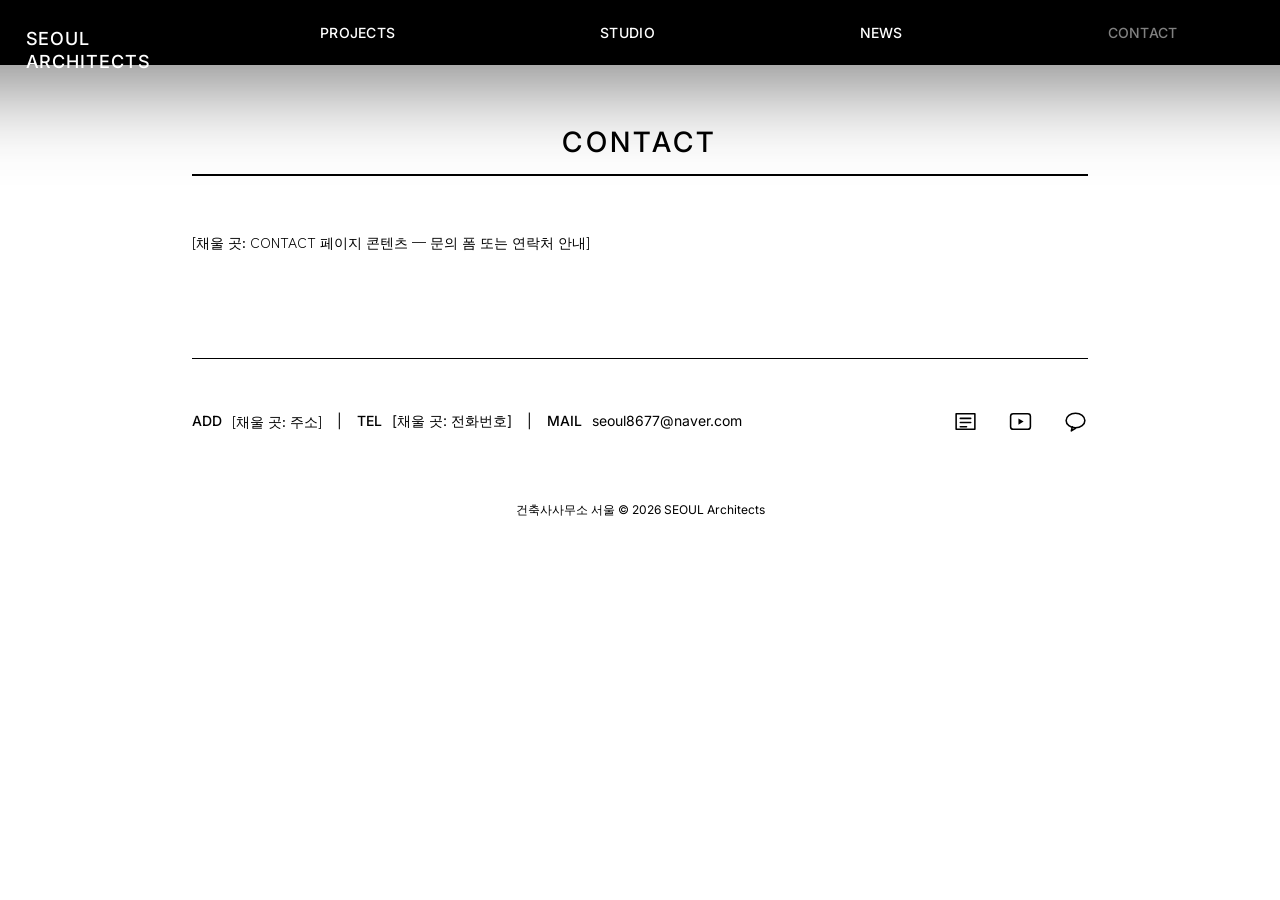
==== contact.html @ b79f5d16 "feat: unify header design across all pages, restructure menu, add NEWS/CONTACT pages - Apply sticky " ====
<!DOCTYPE html>
<html lang="ko">
<head>
  <meta charset="UTF-8">
  <meta name="viewport" content="width=device-width, initial-scale=1.0">
  <title>CONTACT | 건축사사무소 서울</title>
  <meta name="description" content="건축사사무소 서울 문의 - 점검·설계·실측 의뢰.">
  <link rel="canonical" href="https://inspection-365.com/contact.html">

  <link rel="preconnect" href="https://fonts.googleapis.com">
  <link rel="preconnect" href="https://fonts.gstatic.com" crossorigin>
  <link href="https://fonts.googleapis.com/css2?family=Inter:wght@400;500;700&family=Zen+Kaku+Gothic+New:wght@400;500&display=swap" rel="stylesheet">
  <link rel="stylesheet" href="style.css">
</head>
<body>

  <div id="logo">
    <a href="index.html">SEOUL<br>Architects</a>
  </div>

  <button id="trigger" aria-label="메뉴 열기">
    <span></span><span></span><span></span>
  </button>

  <header class="sticky">
    <nav id="gnav">
      <ul>
        <li><a href="projects.html">PROJECTS</a></li>
        <li><a href="studio.html">STUDIO</a></li>
        <li><a href="news.html">NEWS</a></li>
        <li><a href="contact.html" class="nav-current">CONTACT</a></li>
      </ul>
    </nav>
  </header>

  <main>

    <h2 class="headline">CONTACT</h2>

    <div id="outline">
      <p>
        [채울 곳: CONTACT 페이지 콘텐츠 — 문의 폼 또는 연락처 안내]
      </p>
    </div>

  </main>

  <footer>
    <div id="inner">
      <address>
        <dl><dt>ADD</dt><dd><span>[채울 곳: 주소]</span></dd></dl>
        <dl><dt>TEL</dt><dd><a href="tel:000-0000-0000">[채울 곳: 전화번호]</a></dd></dl>
        <dl><dt>MAIL</dt><dd><a href="mailto:seoul8677@naver.com">seoul8677@naver.com</a></dd></dl>
      </address>
      <div id="sns">
        <ul>
          <li>
            <a href="https://blog.naver.com/flyinge" target="_blank" aria-label="블로그">
              <svg xmlns="http://www.w3.org/2000/svg" viewBox="0 0 24 24" fill="none" stroke="#000" stroke-width="1.5" stroke-linecap="round" stroke-linejoin="round">
                <path d="M3 4.5h18v15H3z"/><path d="M7 9h10M7 13h10M7 17h6"/>
              </svg>
            </a>
          </li>
          <li>
            <a href="https://www.youtube.com/@seoul-g5r" target="_blank" aria-label="YouTube">
              <svg xmlns="http://www.w3.org/2000/svg" viewBox="0 0 24 24" fill="none" stroke="#000" stroke-width="1.5" stroke-linecap="round" stroke-linejoin="round">
                <path d="M2.5 7c0-1.5 1-2.5 2.5-2.5h14c1.5 0 2.5 1 2.5 2.5v10c0 1.5-1 2.5-2.5 2.5h-14C3.5 19.5 2.5 18.5 2.5 17V7z"/>
                <path d="M10 9l5 3-5 3z" fill="#000" stroke="none"/>
              </svg>
            </a>
          </li>
          <li>
            <a href="http://pf.kakao.com/_HvIMX" target="_blank" aria-label="카카오톡 채널">
              <svg xmlns="http://www.w3.org/2000/svg" viewBox="0 0 24 24" fill="none" stroke="#000" stroke-width="1.5" stroke-linecap="round" stroke-linejoin="round">
                <ellipse cx="12" cy="11" rx="9" ry="7"/><path d="M9 17l-1 4 4-2.5"/>
              </svg>
            </a>
          </li>
        </ul>
      </div>
    </div>
    <div id="credit">건축사사무소 서울 © 2026 SEOUL Architects</div>
  </footer>

  <script src="main.js"></script>
</body>
</html>
---- style.css ----
/* ================================================================
   건축사사무소 서울 / SEOUL Architects
   통합 스타일시트 — index.html + studio.html + projects.html
   Based on yuua.jp design system (exact computed values)
   ================================================================ */


/* ----------------------------------------------------------------
   0. RESET
   ---------------------------------------------------------------- */
* {
  margin: 0;
  padding: 0;
  list-style-type: none;
  border: none;
  box-sizing: border-box;
}

html {
  text-size-adjust: 100%;
}


/* ----------------------------------------------------------------
   1. BASE — 본문 타이포그래피
   font-family : "Zen Kaku Gothic New" (본문) / Inter (UI)
   font-size   : clamp(10px ~ 14px)
   color       : #000000
   ---------------------------------------------------------------- */
body {
  font-family: "Zen Kaku Gothic New", sans-serif;
  font-size: clamp(0.625rem, 0.181rem + 0.93vw, 0.875rem);
  font-weight: 400;
  color: #000000;
  line-height: 1.75;
  text-align: justify;
  font-feature-settings: "palt";
  -webkit-font-smoothing: antialiased;
  background-color: #ffffff;
}

h1, h2, h3, h4, h5, h6 {
  font-weight: normal;
}

a:link,
a:visited,
a:hover {
  text-decoration: none;
}

a {
  color: inherit;
}

img {
  width: 100%;
  display: block;
  backface-visibility: hidden;
  image-rendering: -webkit-optimize-contrast;
}

button {
  border: 0;
  outline: none;
  font-size: 0;
  color: transparent;
  line-height: 0;
  background-color: transparent;
  cursor: pointer;
}

#en {
  text-align: left;
}


/* ----------------------------------------------------------------
   2. LOGO (#logo)
   position : fixed / left: 2% / top: 3%
   width    : 10.5%
   z-index  : 1002
   ---------------------------------------------------------------- */
#logo {
  width: 10.5%;
  min-width: 110px;
  position: fixed;
  left: 2%;
  top: 3%;
  z-index: 1002;
  font-family: Inter, sans-serif;
  font-weight: 500;
  font-size: 18px;
  letter-spacing: 0.05em;
  line-height: 1.3;
  text-transform: uppercase;
  color: #ffffff;
}

#logo a {
  color: #ffffff;
  display: block;
}

/* ----------------------------------------------------------------
   3. HEADER
   height    : ~63px (padding: 2% 0)
   position  : fixed / width: 100%
   background: transparent → 스크롤 시 black (::before slide-in)
   font      : Inter 500 / uppercase / 14px / #ffffff
   ---------------------------------------------------------------- */
header {
  width: 100%;
  padding: 2% 0;
  display: flex;
  align-items: center;
  font-family: Inter, sans-serif;
  font-weight: 500;
  font-size: 14px;
  text-transform: uppercase;
  position: fixed;
  z-index: 1001;
  color: #ffffff;
}

/* 스크롤 시 나타나는 검정 배경 (translate3d 슬라이드인) */
header::before {
  content: "";
  position: absolute;
  left: -10%;
  width: 120%;
  height: 100%;
  background: #000000;
  transform: translate3d(0, -100%, 0);
  z-index: -1;
  box-shadow: rgba(0, 0, 0, 0.8) 0px 0px 100px 0px;
  transition: transform 0.3s;
}

/* JS가 .sticky 클래스를 추가하면 배경 내려옴 */
header.sticky::before {
  transform: translate3d(0, 0, 0);
}

/* studio / projects 등 내부 페이지는 항상 배경 표시.
   배경이 검은색이므로 글씨는 흰색 유지 */
header.sticky {
  color: #ffffff;
}

header.sticky #gnav ul li a {
  color: #ffffff;
}

/* .top 클래스 (index 히어로에서 사용) */
header .top {
  opacity: 0;
}

/* #gnav */
header #gnav {
  width: 100%;
  padding: 0 8% 0 25%;
  transition: 0.3s;
}

header #gnav ul {
  display: flex;
  justify-content: space-between;
  gap: 30px;
  color: #ffffff;
}

header #gnav ul li {
  line-height: 1;
}

header #gnav ul li a {
  transition: 0.5s;
  color: #ffffff;
  font-family: Inter, sans-serif;
  font-weight: 500;
  font-size: 14px;
  letter-spacing: 0.02em;
}

header #gnav ul li a:hover {
  opacity: 0.5;
}

/* 현재 페이지 메뉴 표시 */
header #gnav ul li a.nav-current {
  opacity: 0.5;
  cursor: default;
  pointer-events: none;
}

/* 슬라이드-인 애니메이션 (모바일 gnav open) */
header #gnav.visible {
  opacity: 1;
  transform: translate(0%, 0%);
}

header #gnav.visible ul {
  animation-name: slide;
  animation-duration: 0.8s;
  animation-fill-mode: forwards;
}

header #gnav.sticky {
  opacity: 1;
}


/* ----------------------------------------------------------------
   4. 모바일 햄버거 버튼 (#trigger)
   display: none → 1000px 이하에서 block
   width: 30px / height: 20px
   position: fixed / right: 6% / top: 3%
   z-index: 1002
   ---------------------------------------------------------------- */
#trigger {
  width: 30px;
  height: 20px;
  display: none;
  position: fixed;
  transition: 0.5s;
  right: 6%;
  top: 3%;
  z-index: 1002;
}

#trigger span {
  width: 30px;
  height: 2px;
  display: block;
  position: absolute;
  left: 0;
  background-color: #ffffff;
  transition: 0.2s;
}

#trigger span:nth-of-type(1) { top: 0; }
#trigger span:nth-of-type(2) { top: 9px; }
#trigger span:nth-of-type(3) { bottom: 0; }

/* .open 상태 — X자 */
#trigger.open span:nth-of-type(1) {
  transform: translateY(8px) scale(0);
}
#trigger.open span:nth-of-type(2) {
  transform: rotate(-45deg);
}
#trigger.open span:nth-of-type(3) {
  transform: translateY(-9px) rotate(45deg);
}


/* ----------------------------------------------------------------
   5. MAIN — 공통 wrapper
   padding: 10% 15% 0  (computed: 122.5px 183.75px 0)
   ---------------------------------------------------------------- */
main {
  padding: 10% 15% 0;
}


/* ----------------------------------------------------------------
   6. .headline — 페이지 타이틀 / 섹션 헤딩
   font-family  : Inter
   font-size    : 2em (= 28px @14px base)
   font-weight  : 500
   letter-spacing: 0.12em (= 3.36px)
   text-transform: uppercase
   text-align   : center
   border-bottom: 2px solid #000
   padding-bottom: 2%  (≈17px)
   margin-bottom : 6%  (≈51px)
   ---------------------------------------------------------------- */
main .headline {
  font-family: Inter, sans-serif;
  font-size: 2em;
  font-weight: 500;
  text-align: center;
  line-height: 1;
  letter-spacing: 0.12em;
  text-transform: uppercase;
  padding: 0 0 2%;
  margin: 0 0 6%;
  border-bottom: 2px solid #000000;
  color: #000000;
}


/* ----------------------------------------------------------------
   7. FOOTER
   padding: 0 15% 50px
   font: Zen Kaku Gothic New / 14px / #000
   ---------------------------------------------------------------- */
footer {
  padding: 0 15% 50px;
  font-family: "Zen Kaku Gothic New", sans-serif;
  font-size: 14px;
  color: #000000;
}

footer #inner {
  padding: 50px 0;
  margin: 50px 0 0;
  border-top: 1px solid #000000;
  display: flex;
  justify-content: space-between;
  align-items: center;
}

footer #inner address {
  font-family: Inter, sans-serif;
  font-style: normal;
  line-height: 1;
  display: flex;
}

footer #inner address dl {
  display: flex;
  align-items: center;
}

/* 구분자 "|" */
footer #inner address dl:nth-child(1)::after,
footer #inner address dl:nth-child(2)::after {
  content: "|";
  padding: 0 15px;
}

footer #inner address dl:nth-child(2) a:hover {
  cursor: text;
}

footer #inner address dl dt {
  font-weight: 500;
  padding: 0 10px 0 0;
}

footer #inner address dl dd span {
  font-family: "Zen Kaku Gothic New", sans-serif;
}

footer #inner address dl dd a {
  color: #000000;
}

/* SNS 아이콘 */
footer #inner #sns ul {
  display: flex;
  gap: 30px;
}

footer #inner #sns ul li {
  width: 25px;
  transition: 0.3s;
}

footer #inner #sns ul li:hover {
  opacity: 0.5;
}

footer #inner #sns ul li a {
  display: block;
}

footer #inner #sns ul li svg {
  width: 100%;
  height: auto;
  display: block;
}

/* 크레딧 */
footer #credit {
  font-family: Inter, sans-serif;
  font-size: 12px;
  line-height: 1;
  text-align: center;
  color: #000000;
  padding-top: 20px;
}


/* ================================================================
   INDEX PAGE — 메인 페이지 전용
   ================================================================ */

/* ----------------------------------------------------------------
   9. #outline — 메인 콘텐츠 래퍼 (index only)
   padding-top: 100vh (슬라이더 아래 시작)
   padding-left/right: 15%
   ---------------------------------------------------------------- */
#outline {
  padding: 10% 15% 0;
}

/* ----------------------------------------------------------------
   10. #tagline — 메인 태그라인 섹션
   display: flex / space-between
   padding: 5% 0
   ---------------------------------------------------------------- */
#outline #tagline {
  display: flex;
  justify-content: space-between;
  padding: 5% 0;
}

/* h2: 좌측 29.4% 너비 / Inter 700 / 30px / uppercase / letter-spacing 0.07em */
#outline #tagline h2 {
  width: 29.4%;
  font-family: Inter, sans-serif;
  font-size: 30px;
  font-weight: 700;
  text-align: left;
  line-height: 1.3;
  text-transform: uppercase;
  letter-spacing: 0.07em;
}

/* h2 span: 한국어 부제 / Zen Kaku Gothic New / 20px / 500 */
#outline #tagline h2 span {
  font-family: "Zen Kaku Gothic New", sans-serif;
  font-size: 20px;
  font-weight: 500;
  line-height: 2;
  display: block;
  letter-spacing: 0;
}

/* p: 우측 64.7% 너비 / 15px / line-height 2 */
#outline #tagline p {
  width: 64.7%;
  font-size: 15px;
  line-height: 2;
}

/* ----------------------------------------------------------------
   11. #outline #case — 메인 프로젝트 그리드
   ※ projects.html의 #case와 동일한 규칙 재사용
   ---------------------------------------------------------------- */
#outline #case {
  display: grid;
  grid-template-columns: repeat(3, 1fr);
  gap: 50px;
  line-height: 1;
  text-transform: uppercase;
  padding-bottom: 80px;
}

#outline #case figure {
  position: relative;
  overflow: hidden;
}

#outline #case figure a {
  color: #ffffff;
  display: block;
}

#outline #case figure img {
  width: 100%;
  aspect-ratio: 1 / 1;
  object-fit: cover;
  display: block;
  transition: all 0.3s;
}

#outline #case figure figcaption {
  width: 100%;
  height: 100%;
  padding: 0 5px;
  position: absolute;
  top: 0;
  left: 0;
  display: flex;
  align-items: center;
  justify-content: center;
  font-family: Inter, sans-serif;
  font-size: 1em;
  font-weight: 500;
  color: #ffffff;
  text-align: center;
  line-height: 1.2;
  background-color: rgba(0, 0, 0, 0.2);
  transition: opacity 0.3s;
  opacity: 0;
}

#outline #case figure:hover figcaption {
  opacity: 1;
}


/* ================================================================
   PROJECTS PAGE — projects.html 전용
   ================================================================ */

/* ----------------------------------------------------------------
   12. #item — 카테고리 필터 컨테이너
   display: flex / justify-content: center
   margin: 0 auto 6%
   font: Inter 500 / uppercase
   ---------------------------------------------------------------- */
#item {
  display: flex;
  justify-content: center;
  margin: 0 auto 6%;
  font-family: Inter, sans-serif;
  font-weight: 500;
  text-transform: uppercase;
}

/* 모바일 드롭다운 트리거 (데스크탑 숨김) */
#item div {
  display: none;
  font-size: 1.2em;
  text-align: center;
}

#item div span {
  display: inline-block;
  padding: 0 24px 0 0;
  margin: 0 0 10%;
  line-height: 1;
  position: relative;
  cursor: pointer;
}

/* 드롭다운 화살표 (::after) */
#item div span::after {
  content: "";
  width: 8px;
  height: 8px;
  position: absolute;
  right: 1px;
  top: 1px;
  border-top: 1px solid #000000;
  border-right: 1px solid #000000;
  transform: rotate(135deg);
  transition: 0.2s;
}

#item div span.open::after {
  transform: rotate(-45deg);
  top: 45%;
}

/* 필터 UL */
#item ul {
  display: flex;
  justify-content: center;
  gap: 40px;
}

#item ul li {
  line-height: 1;
  margin: 0 0 2px;
}

#item ul li span {
  cursor: pointer;
  font-family: Inter, sans-serif;
  font-size: 14px;
  font-weight: 500;
  color: #000000;
  letter-spacing: 0.02em;
}

#item ul li span:hover {
  cursor: pointer;
  opacity: 0.5;
  transition: 0.3s;
}

/* current 상태 — 1px 밑줄 */
#item ul li span.current {
  border-bottom: 1px solid #000000;
}

#item ul li span.current:hover {
  cursor: auto;
  opacity: 1;
}

/* ----------------------------------------------------------------
   13. #case — 프로젝트 그리드 (projects.html)
   display: grid / repeat(3, 1fr) / gap: 50px
   ---------------------------------------------------------------- */
#case {
  display: grid;
  grid-template-columns: repeat(3, 1fr);
  gap: 50px;
  line-height: 1;
  text-transform: uppercase;
}

#case figure {
  position: relative;
  overflow: hidden;
}

#case figure a {
  color: #ffffff;
  display: block;
}

/* 이미지: 1:1 비율 (원본 900×900) */
#case figure img {
  width: 100%;
  aspect-ratio: 1 / 1;
  object-fit: cover;
  display: block;
  transition: all 0.3s;
}

/* figcaption — 호버 오버레이
   기본: opacity 0 / 호버 시: opacity 1
   배경: rgba(0,0,0,0.2) */
#case figure figcaption {
  width: 100%;
  height: 100%;
  padding: 0 5px;
  position: absolute;
  top: 0;
  left: 0;
  display: flex;
  align-items: center;
  justify-content: center;
  font-family: Inter, sans-serif;
  font-size: 1em;
  font-weight: 500;
  color: #ffffff;
  text-align: center;
  line-height: 1.2;
  background-color: rgba(0, 0, 0, 0.2);
  transition: opacity 0.3s;
  opacity: 0;
}

#case figure:hover figcaption {
  opacity: 1;
}


/* ================================================================
   STUDIO PAGE — studio.html 전용
   ================================================================ */

/* ----------------------------------------------------------------
   14. #outline (studio) — 개요 텍스트 섹션
   padding-bottom: 6%  (≈44px)
   ---------------------------------------------------------------- */
main > #outline {
  padding: 0 0 6%;
}

/* ----------------------------------------------------------------
   15. .photo — 사무소 사진 (full width)
   margin-bottom: 15%
   ---------------------------------------------------------------- */
.photo {
  margin: 0 0 15%;
}

.photo img {
  width: 100%;
  display: block;
}

/* ----------------------------------------------------------------
   16. #philosophy — 철학 그리드
   display: grid / repeat(3, 1fr) / gap: 6%
   text-align: center
   margin-bottom: 15%
   ---------------------------------------------------------------- */
#philosophy {
  display: grid;
  grid-template-columns: repeat(3, 1fr);
  gap: 6%;
  text-align: center;
  margin: 0 0 15%;
}

#philosophy div h3 {
  font-size: 1.6em;
  font-weight: 500;
  margin: 0 0 5%;
}

#philosophy div p {
  font-size: 14px;
  line-height: 2;
}

/* ----------------------------------------------------------------
   17. #team — 팀 멤버 섹션
   margin-bottom: 15%
   section: grid / repeat(3, 1fr) / gap: 6%
   ---------------------------------------------------------------- */
#team {
  margin: 0 0 15%;
}

#team section {
  display: grid;
  grid-template-columns: repeat(3, 1fr);
  gap: 6%;
  margin: 0 0 6%;
}

#team section:last-child {
  margin: 0;
}

#team section div span {
  text-transform: uppercase;
  font-family: Inter, sans-serif;
  font-size: 14px;
  font-weight: 500;
  display: block;
  margin-bottom: 4px;
}

#team section div h3 {
  font-size: 1.6em;
  font-weight: 500;
  text-transform: uppercase;
  margin-bottom: 8px;
}

#team section div p {
  font-size: 14px;
  line-height: 1.75;
  margin-bottom: 12px;
}

#team section div dl {
  display: flex;
  line-height: 1.75;
}

#team section div dl dt {
  width: 20%;
  font-weight: 500;
  font-family: Inter, sans-serif;
}

#team section div dl dd {
  width: 80%;
}

/* ----------------------------------------------------------------
   18. #awards — 수상 이력
   margin-bottom: 13%
   dl: flex / line-height: 2.5
   dt: 8% / dd: 92%
   ---------------------------------------------------------------- */
#awards {
  margin: 0 0 13%;
}

#awards dl {
  display: flex;
  line-height: 2.5;
}

#awards dl dt {
  width: 8%;
  font-weight: 500;
  font-family: Inter, sans-serif;
}

#awards dl dd {
  width: 92%;
  text-align: left;
}

#awards dl dd span {
  display: block;
}

#awards dl dd a {
  color: #000000;
  margin: 0 0 0 10px;
}

#awards dl dd a::before {
  content: "> ";
}

#awards dl dd a.link {
  text-decoration: underline;
  margin: 0;
}

#awards dl dd a.link::before {
  content: none;
}

/* ----------------------------------------------------------------
   19. #service — 서비스 안내
   margin-bottom: 15%
   ---------------------------------------------------------------- */
#service {
  margin: 0 0 15%;
}

#service p {
  padding: 0 0 4%;
  line-height: 2;
}

#service p a {
  color: #000000;
  text-decoration: underline;
}

#service ul {
  padding: 0 0 4%;
}

#service ul li {
  text-indent: -1em;
  padding: 0 0 0 1em;
  line-height: 2;
}

#service ul li::before {
  content: "· ";
}

/* 워크플로우 그리드: repeat(3, 1fr) / gap: 6% */
#service #workflow {
  display: grid;
  grid-template-columns: repeat(3, 1fr);
  gap: 6%;
}

#service #workflow a {
  transition: 0.3s;
  display: block;
}

#service #workflow a:hover {
  opacity: 0.5;
}

/* ----------------------------------------------------------------
   20. #companyinfo — 회사 정보
   display: flex / space-between
   ---------------------------------------------------------------- */
#companyinfo {
  display: flex;
  justify-content: space-between;
  margin: 0 0 80px;
}

#companyinfo div:first-child {
  width: 65%;
}

#companyinfo div:first-child dl {
  display: flex;
  align-items: flex-start;
  border-bottom: 1px solid #d9d9d9;
  padding: 10px 0;
}

#companyinfo div:first-child dl:last-child {
  border-bottom: none;
  padding: 10px 0 0;
}

#companyinfo div:first-child dl dt {
  width: 17%;
  font-weight: 500;
  line-height: 1.75;
  flex-shrink: 0;
}

#companyinfo div:first-child dl dd {
  width: 83%;
  text-align: left;
  line-height: 1.75;
}

#companyinfo div:first-child dl dd#list span {
  display: block;
}

#companyinfo div:last-child {
  width: 30%;
}

#companyinfo div:last-child img {
  width: 100%;
  display: block;
}


/* ================================================================
   KEYFRAME ANIMATIONS
   ================================================================ */

/* 메뉴 슬라이드-인 (모바일 gnav) */
@keyframes slide {
  0%   { transform: translate(0, -80px); opacity: 0; }
  100% { transform: translate(0, 0);     opacity: 1; }
}

/* 팝업 배너 페이드-인 */
@keyframes banner {
  0%   { visibility: hidden; opacity: 0; }
  100% { visibility: visible; opacity: 1; }
}

/* 슬라이더 이미지 Ken Burns 효과 */
@-webkit-keyframes imageAnimation {
  0%       { opacity: 0; animation-timing-function: ease-in; }
  5.71429% { opacity: 1; }
  14.2857% { opacity: 1; }
  17.7143% { opacity: 0; animation-timing-function: ease-out;
              transform: scale(1.2) translateY(-4%); }
  100%     { opacity: 0; transform: scale(1.2) translateY(-4%); }
}

@keyframes imageAnimation {
  0%       { opacity: 0; animation-timing-function: ease-in; }
  5.71429% { opacity: 1; }
  14.2857% { opacity: 1; }
  17.7143% { opacity: 0; animation-timing-function: ease-out;
              transform: scale(1.2) translateY(-4%); }
  100%     { opacity: 0; transform: scale(1.2) translateY(-4%); }
}

/* 슬라이더 타이틀 애니메이션 */
@-webkit-keyframes titleAnimation {
  0%       { opacity: 0; transform: translateY(-200px); }
  5.71429% { opacity: 1; transform: translateY(0%); }
  14.2857% { opacity: 1; transform: translateY(0%); }
  16%      { opacity: 0; transform: scale(1.2) translateY(100%); }
  100%     { opacity: 0; }
}

@keyframes titleAnimation {
  0%       { opacity: 0; transform: translateY(-200px); }
  5.71429% { opacity: 1; transform: translateY(0%); }
  14.2857% { opacity: 1; transform: translateY(0%); }
  16%      { opacity: 0; transform: scale(1.2) translateY(100%); }
  100%     { opacity: 0; }
}


/* ================================================================
   RESPONSIVE — max-width: 1000px
   원본과 동일한 단일 브레이크포인트
   ================================================================ */
@media screen and (max-width: 1000px) {

  /* --- Base --- */
  body {
    font-size: 13px;
  }

  /* --- Logo --- */
  #logo {
    width: max(10%, 100px);
    left: 6%;
  }

  /* --- Header --- */
  header {
    padding: 6% 0;
    justify-content: flex-end;
  }

  /* 모바일: gnav = 풀스크린 오버레이 */
  header #gnav {
    width: 100%;
    height: 100%;
    padding: 0;
    position: fixed;
    top: 0;
    left: 0;
    background: linear-gradient(rgba(0, 0, 0, 0.7), rgba(0, 0, 0, 0.1));
    transform: translate(0%, -100%);
  }

  header #gnav.visible {
    transform: translate(0%, 0%);
    opacity: 1;
  }

  header #gnav ul {
    height: 100%;
    flex-direction: column;
    justify-content: center;
    gap: 40px;
    text-align: center;
  }

  header #gnav ul li {
    font-size: 120%;
  }

  /* 모바일에서 gnav 색상은 항상 흰색 (배경이 검정) */
  header #gnav ul li a,
  header.sticky #gnav ul li a {
    color: #ffffff;
  }

  /* --- Hamburger --- */
  #trigger {
    display: block;
  }

  /* --- Main wrapper --- */
  main {
    padding: 20% 6% 0;
  }

  main .headline {
    font-size: 1.5em;
    padding: 0 0 4%;
  }

  /* --- Index: #outline --- */
  #outline {
    padding: 20% 6% 0;
  }

  #outline #tagline {
    flex-direction: column;
    padding: 40px 0 30px;
  }

  #outline #tagline h2 {
    width: 100%;
    font-size: 26px;
    margin: 0 0 20px;
    line-height: 1.5;
  }

  #outline #tagline p {
    width: 100%;
    font-size: 13px;
  }

  /* Index 메인 그리드 모바일: 1열 */
  #outline #case {
    grid-template-columns: repeat(1, 1fr);
    gap: 30px;
  }

  #outline #case figure figcaption {
    width: auto;
    height: auto;
    margin: 10px 0 0;
    position: relative;
    display: block;
    text-align: center;
    color: #000000;
    background: transparent;
    opacity: 1;
  }

  /* --- Projects: #item --- */
  #item {
    flex-direction: column;
    margin: 0 auto 4%;
  }

  #item div {
    display: block;
  }

  #item div span {
    margin: 0 0 4%;
  }

  #item ul {
    display: none;
    flex-direction: column;
    text-align: center;
    gap: 0;
  }

  #item ul li {
    margin: 0 0 5%;
  }

  /* --- Projects: #case 모바일 1열 --- */
  #case {
    grid-template-columns: repeat(1, 1fr);
    gap: 30px;
  }

  #case figure figcaption {
    width: auto;
    height: auto;
    margin: 10px 0 0;
    position: relative;
    display: block;
    text-align: center;
    color: #000000;
    background: transparent;
    opacity: 1;
  }

  /* --- Studio: #philosophy 모바일 1열 --- */
  #philosophy {
    grid-template-columns: repeat(1, 1fr);
    gap: 0;
    text-align: left;
  }

  #philosophy div {
    margin: 0 0 5%;
  }

  #philosophy div:last-child {
    margin: 0;
  }

  #philosophy div h3 {
    font-size: 1.2em;
    margin: 0 0 1%;
  }

  #philosophy div p br {
    display: none;
  }

  /* --- Studio: #team 모바일 1열 --- */
  #team section {
    grid-template-columns: repeat(1, 1fr);
    gap: 0;
    margin: 0 0 5%;
  }

  #team section div {
    margin: 0 0 5%;
  }

  #team section div:last-child {
    margin: 0;
  }

  #team section div h3 {
    font-size: 1.2em;
  }

  #team section div dl dt {
    width: 15%;
  }

  #team section div dl dd {
    width: 85%;
  }

  /* --- Studio: #awards 모바일 --- */
  #awards dl {
    line-height: 1.75;
    margin: 0 0 5%;
  }

  #awards dl:last-child {
    margin: 0;
  }

  #awards dl dt {
    width: 12%;
  }

  #awards dl dd {
    width: 88%;
  }

  #awards dl dd span {
    display: block;
    margin: 0 0 2%;
  }

  #awards dl dd a {
    display: block;
    margin: 0;
  }

  /* --- Studio: #service 모바일 --- */
  #service p {
    padding: 0 0 6%;
  }

  #service ul {
    padding: 0 0 6%;
  }

  #service #workflow {
    display: block;
    width: 200px;
    margin: auto;
  }

  /* --- Studio: #companyinfo 모바일 --- */
  #companyinfo {
    flex-direction: column-reverse;
  }

  #companyinfo div:first-child {
    width: 100%;
  }

  #companyinfo div:first-child dl dt {
    width: 20%;
  }

  #companyinfo div:first-child dl dd {
    width: 80%;
  }

  #companyinfo div:last-child {
    width: 100%;
    margin-bottom: 30px;
  }

  /* --- Footer 모바일 (이전 메시지에서 잘린 부분 보강) --- */
  footer #inner {
    flex-direction: column;
    align-items: flex-start;
    gap: 30px;
  }

  footer #inner address {
    flex-direction: column;
    gap: 15px;
  }

  footer #inner address dl:nth-child(1)::after,
  footer #inner address dl:nth-child(2)::after {
    content: none;
    padding: 0;
  }

  footer #inner #sns ul {
    gap: 20px;
  }

  footer #credit {
    font-size: 10px;
  }
}
/* === end of @media === */
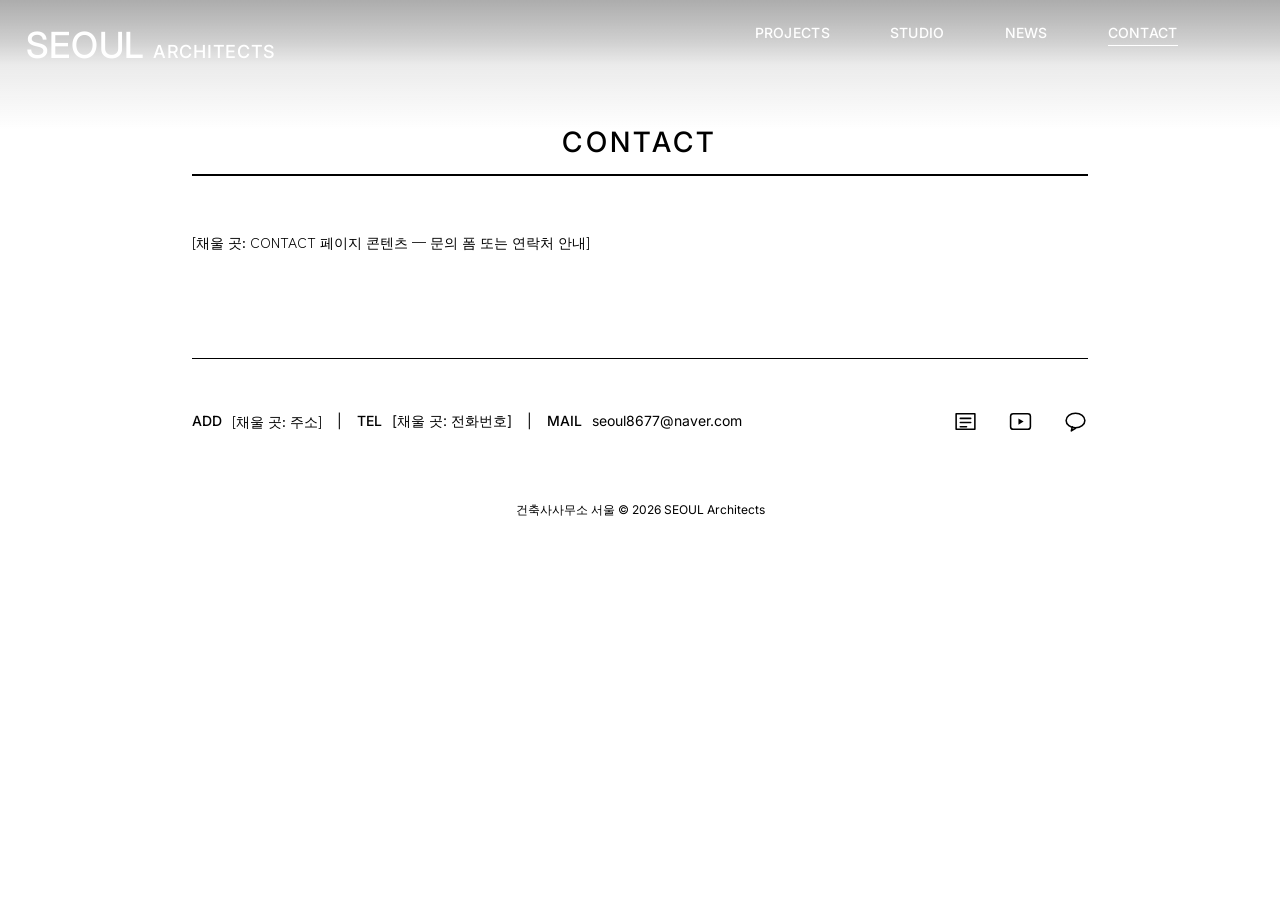
==== commit a29d5d2e: "style: darken header to rgb(90,90,90), enlarge SEOUL 2x and place ARCHITECTS to its right" ====
--- a/contact.html
+++ b/contact.html
@@ -15,7 +15,7 @@
 <body>
 
   <div id="logo">
-    <a href="index.html">SEOUL<br>Architects</a>
+    <a href="index.html"><span class="logo-main">SEOUL</span><span class="logo-sub">Architects</span></a>
   </div>
 
   <button id="trigger" aria-label="메뉴 열기">
--- a/style.css
+++ b/style.css
@@ -82,24 +82,32 @@
    z-index  : 1002
    ---------------------------------------------------------------- */
 #logo {
-  width: 10.5%;
-  min-width: 110px;
+  min-width: 240px;
   position: fixed;
   left: 2%;
   top: 3%;
   z-index: 1002;
   font-family: Inter, sans-serif;
   font-weight: 500;
-  font-size: 18px;
   letter-spacing: 0.05em;
-  line-height: 1.3;
+  line-height: 1;
   text-transform: uppercase;
   color: #ffffff;
 }
 
 #logo a {
   color: #ffffff;
-  display: block;
+  display: inline-flex;
+  align-items: baseline;
+  gap: 8px;
+}
+
+#logo .logo-main {
+  font-size: 36px;
+}
+
+#logo .logo-sub {
+  font-size: 18px;
 }
 
 /* ----------------------------------------------------------------
@@ -121,25 +129,30 @@
   position: fixed;
   z-index: 1001;
   color: #ffffff;
-}
-
-/* 스크롤 시 나타나는 검정 배경 (translate3d 슬라이드인) */
+  background: linear-gradient(to bottom, rgba(90, 90, 90, 0.5) 0%, rgba(90, 90, 90, 0.3) 60%, rgba(90, 90, 90, 0.12) 100%);
+  backdrop-filter: blur(2px);
+  -webkit-backdrop-filter: blur(2px);
+}
+
+/* ::before 효과 폐기 */
 header::before {
+  display: none;
+}
+
+header.sticky::before {
+  display: none;
+}
+
+/* ::after — 그라디언트를 header 아래로 100% 연장 (총 2.0배 길이) */
+header::after {
   content: "";
   position: absolute;
-  left: -10%;
-  width: 120%;
+  left: 0;
+  top: 100%;
+  width: 100%;
   height: 100%;
-  background: #000000;
-  transform: translate3d(0, -100%, 0);
-  z-index: -1;
-  box-shadow: rgba(0, 0, 0, 0.8) 0px 0px 100px 0px;
-  transition: transform 0.3s;
-}
-
-/* JS가 .sticky 클래스를 추가하면 배경 내려옴 */
-header.sticky::before {
-  transform: translate3d(0, 0, 0);
+  background: linear-gradient(to bottom, rgba(90, 90, 90, 0.12) 0%, rgba(90, 90, 90, 0) 100%);
+  pointer-events: none;
 }
 
 /* studio / projects 등 내부 페이지는 항상 배경 표시.
@@ -166,8 +179,8 @@
 
 header #gnav ul {
   display: flex;
-  justify-content: space-between;
-  gap: 30px;
+  justify-content: flex-end;
+  gap: 60px;
   color: #ffffff;
 }
 
@@ -176,21 +189,23 @@
 }
 
 header #gnav ul li a {
-  transition: 0.5s;
+  transition: 0.3s;
   color: #ffffff;
   font-family: Inter, sans-serif;
   font-weight: 500;
   font-size: 14px;
   letter-spacing: 0.02em;
+  padding-bottom: 4px;
+  border-bottom: 1px solid transparent;
 }
 
 header #gnav ul li a:hover {
-  opacity: 0.5;
-}
-
-/* 현재 페이지 메뉴 표시 */
+  opacity: 0.7;
+}
+
+/* 현재 페이지 메뉴 표시 — 흰색 1px 밑줄 (opacity 변화 없음) */
 header #gnav ul li a.nav-current {
-  opacity: 0.5;
+  border-bottom: 1px solid #ffffff;
   cursor: default;
   pointer-events: none;
 }
@@ -968,8 +983,14 @@
 
   /* --- Logo --- */
   #logo {
-    width: max(10%, 100px);
+    min-width: 0;
     left: 6%;
+  }
+  #logo .logo-main {
+    font-size: 26px;
+  }
+  #logo .logo-sub {
+    font-size: 14px;
   }
 
   /* --- Header --- */
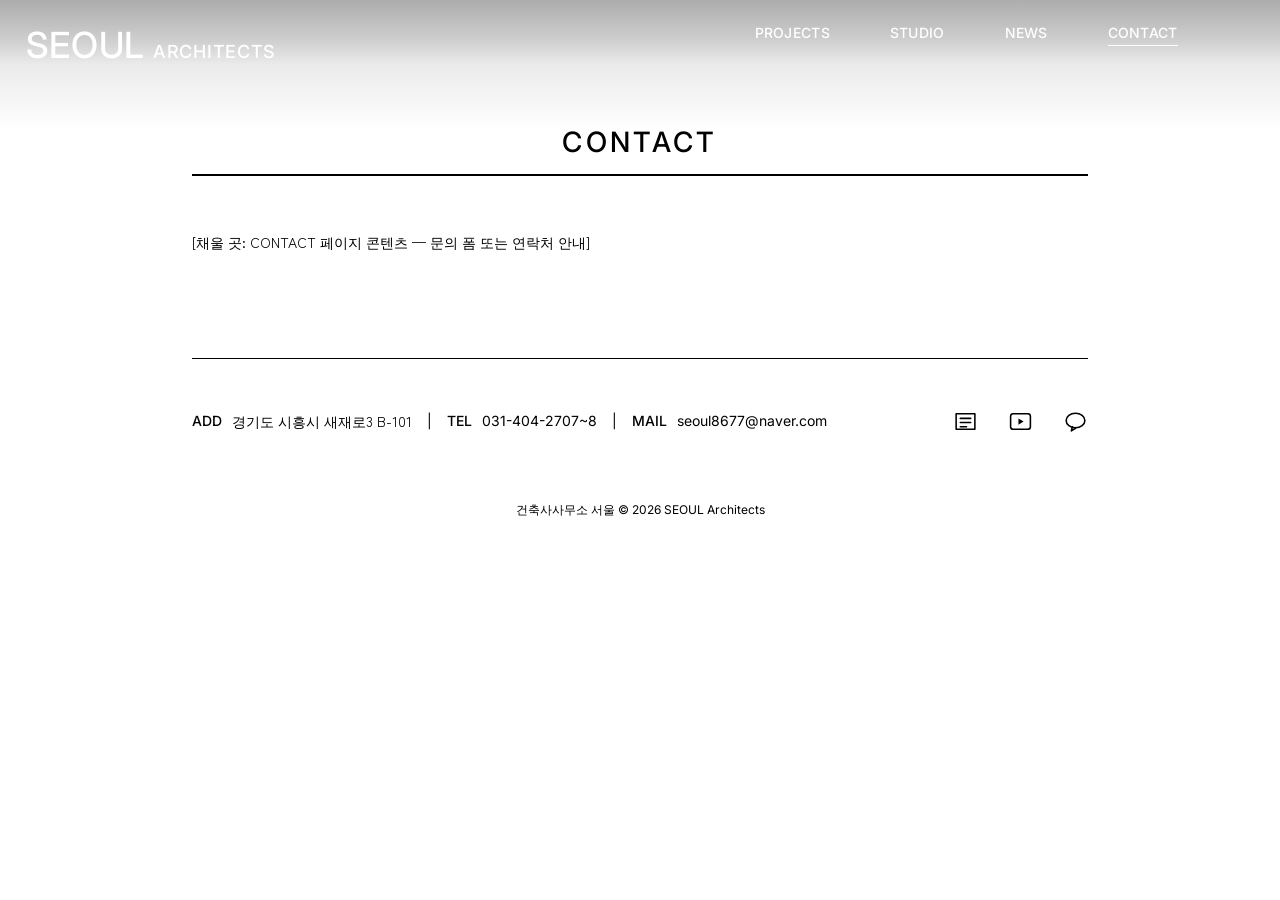
==== commit ab850d7b: "fix(footer): fill ADD/TEL with real address & phone across all pages ADD: 경기도 시흥시 새재로3 B-101 TEL: 03" ====
--- a/contact.html
+++ b/contact.html
@@ -48,8 +48,8 @@
   <footer>
     <div id="inner">
       <address>
-        <dl><dt>ADD</dt><dd><span>[채울 곳: 주소]</span></dd></dl>
-        <dl><dt>TEL</dt><dd><a href="tel:000-0000-0000">[채울 곳: 전화번호]</a></dd></dl>
+        <dl><dt>ADD</dt><dd><span>경기도 시흥시 새재로3 B-101</span></dd></dl>
+        <dl><dt>TEL</dt><dd><a href="tel:031-404-2707">031-404-2707~8</a></dd></dl>
         <dl><dt>MAIL</dt><dd><a href="mailto:seoul8677@naver.com">seoul8677@naver.com</a></dd></dl>
       </address>
       <div id="sns">
--- a/style.css
+++ b/style.css
@@ -1275,3 +1275,220 @@
   }
 }
 /* === end of @media === */
+
+/* ================================================================
+   NEWS PAGE — news.html 전용
+   ================================================================ */
+
+/* 페이지 도입부 텍스트 */
+.news-page .news-intro {
+  font-size: 15px;
+  line-height: 1.8;
+  text-align: center;
+  margin: 0 0 6%;
+  color: #555555;
+}
+
+/* 카테고리 필터 (projects #item과 동일 패턴) */
+#news-filter {
+  display: flex;
+  justify-content: center;
+  margin: 0 auto 6%;
+  font-family: Inter, sans-serif;
+  font-weight: 500;
+  text-transform: uppercase;
+}
+
+#news-filter ul {
+  display: flex;
+  justify-content: center;
+  gap: 40px;
+}
+
+#news-filter ul li {
+  line-height: 1;
+}
+
+#news-filter ul li span {
+  cursor: pointer;
+  font-family: Inter, sans-serif;
+  font-size: 14px;
+  font-weight: 500;
+  color: #000000;
+  letter-spacing: 0.02em;
+  padding-bottom: 4px;
+  border-bottom: 1px solid transparent;
+  transition: 0.2s;
+}
+
+#news-filter ul li span:hover {
+  opacity: 0.6;
+}
+
+#news-filter ul li span.current {
+  border-bottom: 1px solid #000000;
+  cursor: default;
+}
+
+#news-filter ul li span.current:hover {
+  opacity: 1;
+}
+
+/* 글 리스트 — 협회 사이트 형식 테이블 (kira.or.kr/jsp/main/01/04_03.jsp) */
+.news-table {
+  width: 100%;
+  border-collapse: collapse;
+  border-top: 2px solid #000000;
+  margin-bottom: 80px;
+  table-layout: fixed;
+  font-size: 14px;
+  text-align: left;
+}
+
+/* 헤더: 옅은 회색 배경 */
+.news-table thead tr {
+  background-color: #f7f7f7;
+  border-bottom: 1px solid #cccccc;
+}
+
+.news-table thead th {
+  font-family: Inter, sans-serif;
+  font-weight: 500;
+  font-size: 13px;
+  color: #333333;
+  padding: 14px 12px;
+  text-align: center;
+  letter-spacing: 0.04em;
+}
+
+/* 컬럼 너비 */
+.news-table .col-num    { width: 80px;  text-align: center; }
+.news-table .col-title  { width: auto; }
+.news-table .col-source { width: 140px; text-align: center; }
+.news-table .col-date   { width: 110px; text-align: center; }
+
+/* 각 행: 협회 사이트처럼 다닥다닥 */
+.news-table tbody tr {
+  border-bottom: 1px solid #e5e5e5;
+  transition: background-color 0.15s;
+}
+
+.news-table tbody tr:hover {
+  background-color: #fafafa;
+}
+
+.news-table tbody td {
+  padding: 12px 12px;
+  vertical-align: middle;
+  color: #333333;
+  line-height: 1.5;
+  overflow: hidden;
+  text-overflow: ellipsis;
+  white-space: nowrap;
+}
+
+/* 제목 컬럼 — 좌측 정렬, 본문 색 */
+.news-table tbody td.col-title {
+  text-align: left;
+  white-space: nowrap;
+}
+
+.news-table tbody td.col-title a {
+  color: #000000;
+  text-decoration: none;
+  transition: 0.2s;
+}
+
+.news-table tbody td.col-title a:hover {
+  color: #555555;
+  text-decoration: underline;
+}
+
+/* 매체·작성일: 옅은 톤 */
+.news-table tbody td.col-source,
+.news-table tbody td.col-date {
+  color: #777777;
+  font-family: Inter, sans-serif;
+  font-size: 13px;
+}
+
+.news-table tbody td.col-num {
+  color: #999999;
+  font-family: Inter, sans-serif;
+  font-size: 13px;
+}
+
+/* 카테고리 필터링 대상: tr.news-row */
+.news-row.law    .col-title::before,
+.news-row.policy .col-title::before,
+.news-row.industry .col-title::before {
+  display: inline-block;
+  font-family: "Zen Kaku Gothic New", sans-serif;
+  font-size: 11px;
+  font-weight: 500;
+  padding: 2px 8px;
+  margin-right: 10px;
+  border-radius: 2px;
+  letter-spacing: 0.02em;
+  vertical-align: middle;
+}
+
+.news-row.law    .col-title::before { content: "법규"; background: #2c2c2c; color: #ffffff; }
+.news-row.policy .col-title::before { content: "정책"; background: #555555; color: #ffffff; }
+.news-row.industry .col-title::before { content: "업계"; background: #e8e8e8; color: #333333; }
+
+/* 더 보기 버튼 */
+.news-more {
+  text-align: center;
+  margin: 40px 0 80px;
+}
+
+.news-more button {
+  background: none;
+  border: 1px solid #000000;
+  padding: 12px 32px;
+  font-family: Inter, sans-serif;
+  font-size: 13px;
+  letter-spacing: 0.05em;
+  text-transform: uppercase;
+  cursor: pointer;
+  color: #000000;
+  transition: 0.2s;
+}
+
+.news-more button:hover {
+  background-color: #000000;
+  color: #ffffff;
+}
+
+/* 모바일 (1000px 이하) — 모바일에서는 번호 숨김, 매체 폭 축소 */
+@media screen and (max-width: 1000px) {
+  .news-page .news-intro {
+    font-size: 13px;
+  }
+
+  #news-filter ul {
+    flex-wrap: wrap;
+    gap: 20px;
+  }
+
+  .news-table {
+    font-size: 13px;
+  }
+
+  .news-table .col-num,
+  .news-table thead th.col-num {
+    display: none;
+  }
+
+  .news-table .col-source { width: 90px; }
+  .news-table .col-date   { width: 90px; }
+
+  .news-table thead th,
+  .news-table tbody td {
+    padding: 10px 6px;
+    font-size: 12px;
+  }
+
+  .news-table tbody td.col-title { font-size: 13px; }
+}
